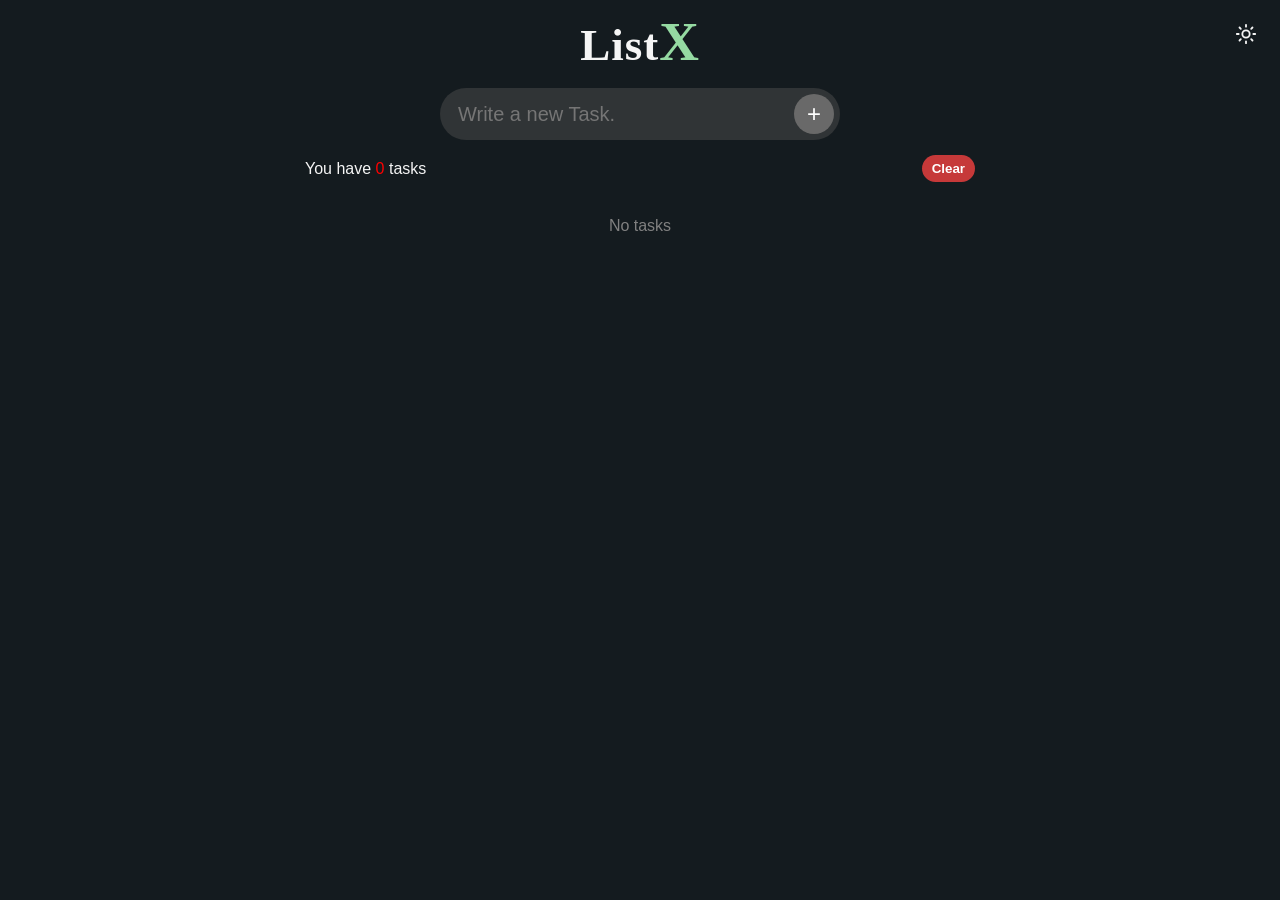
==== index.html @ 87fec73b "Split into css/style.css, js/app.js and imgs/ (manifest + service worker updated, cache v20)" ====
﻿<!DOCTYPE html>
<html lang="en">
	<head>
	  <meta charset="UTF-8">
	  <meta name="viewport" content="width=device-width, initial-scale=1.0">
	  <!-- <link rel="shortcut icon" href="imgs/icon-192.png" type="image/x-icon"> -->
	  <link rel="stylesheet" href="css/style.css" type="text/css">
	  <link rel="manifest" href="manifest.json">
	  <meta name="theme-color" content="#141B1F">
	  <title>ListX</title>
	  <script>/* Apply the saved theme before first paint (no flash) */
	    document.documentElement.setAttribute('data-theme', localStorage.getItem('theme') || 'dark');
	  </script>
	</head>
	
	<body>
	  <!-- Header section with title and form for adding tasks -->
	  <header class="box">
	    <button type="button" class="theme-toggle" title="Toggle theme">
	      <svg class="icon-sun" viewBox="0 0 24 24" fill="none" stroke="currentColor" stroke-width="2" stroke-linecap="round"><circle cx="12" cy="12" r="4"/><path d="M12 2v2M12 20v2M4.93 4.93l1.41 1.41M17.66 17.66l1.41 1.41M2 12h2M20 12h2M6.34 17.66l-1.41 1.41M19.07 4.93l-1.41 1.41"/></svg>
	      <svg class="icon-moon" viewBox="0 0 24 24" fill="none" stroke="currentColor" stroke-width="2" stroke-linecap="round" stroke-linejoin="round"><path d="M21 12.79A9 9 0 1 1 11.21 3 7 7 0 0 0 21 12.79z"/></svg>
	    </button>
	    <h1>List<span>X</span>
	    </h1>
	    <form>
	      <input type="text" class="task-input" placeholder="Write a new Task.">
	      <button type="button" title="Add" class="add">+</button>
	    </form>
	  </header>
	
	  <!-- Main section with task counter and task list -->
	  <main class="box">
	    <header>
	      <p class="task-counter">You have <span class="count">0</span> tasks</p>
	      <button class="clear">Clear</button>
	    </header>
	    <ul class="task-list">
	      <!-- Placeholder text when no tasks are present -->
	      <div class="empty">
	        No tasks
	      </div>
	    </ul>
	  </main>

	  <!-- Clear-all confirmation popup -->
	  <div class="modal-overlay">
	    <div class="modal">
	      <p>Clear all tasks ?</p>
	      <div class="modal-buttons">
	        <button class="modal-yes">Yes</button>
	        <button class="modal-no">No</button>
	      </div>
	    </div>
	  </div>
	  <script src="js/app.js"></script>
	</body>
</html>
---- css/style.css ----
/* Global styles for all  elements */
* {
  list-style-type: none;
  padding: 0;
  margin: 0;
  box-sizing: border-box;
  -webkit-tap-highlight-color: transparent;
}

/* Body styling */
body {
  min-height: 100vh;
  background-color: var(--bg);
  color: var(--text);
  overflow-x: hidden;
  overflow-y: scroll;
  user-select: none;
  -webkit-user-select: none;
  transition: background-color 250ms ease, color 250ms ease;
}

::-webkit-scrollbar {
  appearance: none;
  background-color: transparent;
  width: 8px;
}

::-webkit-scrollbar-thumb {
  background-color: var(--border);
  border-radius: 4px;
}

/* Flexbox container class */
.box {
  display: flex;
  flex-direction: column;
  align-items: center;
  font-family: sans-serif;
}

/* CSS Variables for reusable colors */
:root {
  --darky: hsl(200, 5%, 20%);
  --soft-green: rgb(149, 218, 162);
  --bg: hsl(200 20% 10%);
  --text: hsl(0, 0%, 96%);
  --border: #555;
  --danger: hsl(0, 55%, 50%);
  --shadow: none;
  color-scheme: dark;
}

/* Light theme */
[data-theme="light"] {
  --darky: hsl(0, 0%, 100%);
  --bg: hsl(210, 25%, 92%);
  --text: hsl(210, 20%, 15%);
  --border: hsl(210, 12%, 82%);
  --danger: hsl(4, 74%, 50%);
  --shadow: 0 2px 6px hsla(210, 40%, 25%, 0.1);
  color-scheme: light;
}

/* Header styling */
header {
  padding-block: 10px;
  gap: 15px;
}

header h1 {
  letter-spacing: 1px;
  font-weight: 900;
  font-family: cursive;
  font-size: 45px;

  >span {
    color: var(--soft-green);
    font-size: 55px;

    
  }
}

/* Form styling */
form {
  background-color: var(--darky);
  padding: 6px;
  border-radius: 50px;
  transition-duration: 200ms;
  min-width: min(80vw, 400px);
  display: flex;
  justify-content: space-between;
}

form input {
  border: none;
  padding: 6px 12px;
  outline: 0;
  font-size: 20px;
  flex: 1;
}

form .task-input {
  background-color: transparent;
  flex-shrink: 0;
  user-select: text;
  -webkit-user-select: text;
}

form:has(.task-input:focus-visible) {
  box-shadow: 0 0 0 4px #555;
}

form .add {
  background-color: dimgray;
  color: white;
  cursor: pointer;
  width: 40px;
  height: 40px;
  border: none;
  border-radius: 50%;
  font-size: 24px;
  transition-duration: 200ms;
  -webkit-tap-highlight-color: transparent;
}


/* Main section styling */
main header {
  padding: 5px;
  display: flex;
  justify-content: space-between;
  align-items: center;
  width: min(680px, 90vw);
}


main header .clear {
  border: none;
  background-color: var(--danger);
  font-weight: bold;
  border-radius: 20px;
  padding: 6px 10px;
  cursor: pointer;
  -webkit-tap-highlight-color: transparent;
  transition: filter 150ms;
}

main header .clear:hover {
  filter: brightness(1.15);
}


main .task-list {
  padding: 10px;
  width: min(700px, 90vw);
  will-change: contents;
}

.task-list div.empty {
  color: gray;
  text-align: center;
  margin-block: 20px;
}

/* Task object styling */
.task {
  background-color: var(--darky);
  box-shadow: var(--shadow);
  display: flex;
  align-items: start;
  padding: 12px;
  gap: 10px;
  border-radius: 10px;
  margin-block-end: 10px;
  transition-duration: 300ms;
  transition-timing-function: cubic-bezier(0.175, 0.885, 0.32, 1.2);
  border: 1px solid var(--border);
  -webkit-tap-highlight-color: transparent;
}

.task.done {
  opacity: 0;
  transform: translateY(-40px) scale(.5);
}

/* Custom checkbox - matches the app colors */
.task .state {
  appearance: none;
  -webkit-appearance: none;
  width: 20px;
  height: 20px;
  margin-top: 1px;
  flex-shrink: 0;
  cursor: pointer;
  border: 2px solid var(--border);
  border-radius: 6px;
  background-color: transparent;
  background-position: center;
  background-repeat: no-repeat;
  transition: background-color 150ms, border-color 150ms, transform 150ms;
}

.task .state:hover {
  border-color: #888;
}

.task .state:checked {
  background-color: var(--soft-green);
  border-color: var(--soft-green);
  background-image: url("data:image/svg+xml,%3Csvg xmlns='http://www.w3.org/2000/svg' viewBox='0 0 24 24' fill='none' stroke='%231d2021' stroke-width='3.5' stroke-linecap='round' stroke-linejoin='round'%3E%3Cpath d='M20 6 9 17l-5-5'/%3E%3C/svg%3E");
  background-size: 12px 12px;
}

.task .state:active {
  transform: scale(0.85);
}

/* Trash delete button */
.task .delete {
  margin-left: auto;
  display: flex;
  align-items: center;
  justify-content: center;
  width: 24px;
  height: 24px;
  padding: 0;
  border: none;
  background: none;
  cursor: pointer;
  color: var(--danger);
  transition: transform 150ms, color 150ms, filter 150ms;
}

.task .delete svg {
  width: 20px;
  height: 20px;
  pointer-events: none;
}

.task .delete:hover {
  color: hsl(0, 70%, 60%);
  transform: scale(1.15);
}

.task-content {
  line-height: 1.5;
  word-break: break-all;
  touch-action: manipulation;
  /* Native strikethrough, hidden until the task is struck (.line) */
  text-decoration: line-through;
  text-decoration-color: transparent;
  text-decoration-thickness: 1.5px;
  transition: text-decoration-color 0.2s ease;
}

/* Fake highlight shown by our own long-press copy */
.copying {
  background-color: var(--soft-green);
  color: var(--darky);
  border-radius: 4px;
  box-shadow: 0 0 0 4px var(--soft-green);
}

/* Toast notification (like native Android) */
.toast {
  position: fixed;
  bottom: 30px;
  left: 50%;
  transform: translateX(-50%) translateY(20px);
  white-space: nowrap;
  background-color: var(--soft-green);
  color: hsl(200 20% 10%);
  padding: 10px 22px;
  border-radius: 30px;
  font-family: sans-serif;
  font-weight: bold;
  font-size: 14px;
  opacity: 0;
  pointer-events: none;
  transition: opacity 200ms, transform 200ms;
  z-index: 10;
}

.toast.show {
  opacity: 1;
  transform: translateX(-50%) translateY(0);
}

/* Undo variant: dark snackbar with a green action (Android style).
   The whole snackbar is tappable to undo. */
.toast.undo {
  pointer-events: auto;
  cursor: pointer;
  background-color: var(--darky);
  color: var(--text);
  box-shadow: 0 2px 12px rgba(0, 0, 0, 0.5);
}

.toast-action {
  pointer-events: none; /* the toast itself handles the tap */
  margin-left: 16px;
  border: none;
  background: none;
  padding: 0;
  color: var(--soft-green);
  font-family: sans-serif;
  font-weight: bold;
  letter-spacing: 1px;
  font-size: 14px;
  cursor: pointer;
}

/* Clear-all confirmation popup */
.modal-overlay {
  position: fixed;
  inset: 0;
  background-color: rgba(0, 0, 0, 0.6);
  display: none;
  align-items: center;
  justify-content: center;
  z-index: 20;
}

.modal-overlay.show {
  display: flex;
}

.modal {
  background-color: var(--darky);
  border: 1px solid var(--border);
  border-radius: 16px;
  padding: 24px 30px;
  text-align: center;
  color: var(--text);
  font-family: sans-serif;
  min-width: 240px;
}

.modal p {
  font-size: 17px;
  margin-block-end: 18px;
}

.modal-buttons {
  display: flex;
  gap: 12px;
  justify-content: center;
}

.modal button {
  border: none;
  border-radius: 20px;
  padding: 8px 26px;
  font-weight: bold;
  font-size: 15px;
  cursor: pointer;
}

.modal .modal-yes {
  background-color: var(--danger);
  color: white;
}

.modal .modal-no {
  background-color: var(--border);
  color: white;
}

/* Theme toggle (fixed top-right) */
.theme-toggle {
  position: fixed;
  top: 14px;
  right: 14px;
  z-index: 15;
  width: 40px;
  height: 40px;
  display: flex;
  align-items: center;
  justify-content: center;
  border: none;
  border-radius: 50%;
  background: transparent;
  color: var(--text);
  cursor: pointer;
  transition: transform 200ms, background-color 200ms, color 250ms;
}

.theme-toggle:hover {
  background-color: hsla(0, 0%, 50%, 0.15);
  transform: rotate(15deg) scale(1.08);
}

.theme-toggle svg {
  width: 22px;
  height: 22px;
}

/* Dark theme shows the sun (tap = go light), light theme shows the moon */
.theme-toggle .icon-moon { display: none; }

[data-theme="light"] .theme-toggle .icon-sun { display: none; }
[data-theme="light"] .theme-toggle .icon-moon { display: block; }

.count{
  color: red;
}

/* Strike: native line-through fades in red — always centered on the
   glyphs and only as wide as the text itself, on every line. */
.line {
  text-decoration-color: rgba(255, 0, 0, 0.8);
}
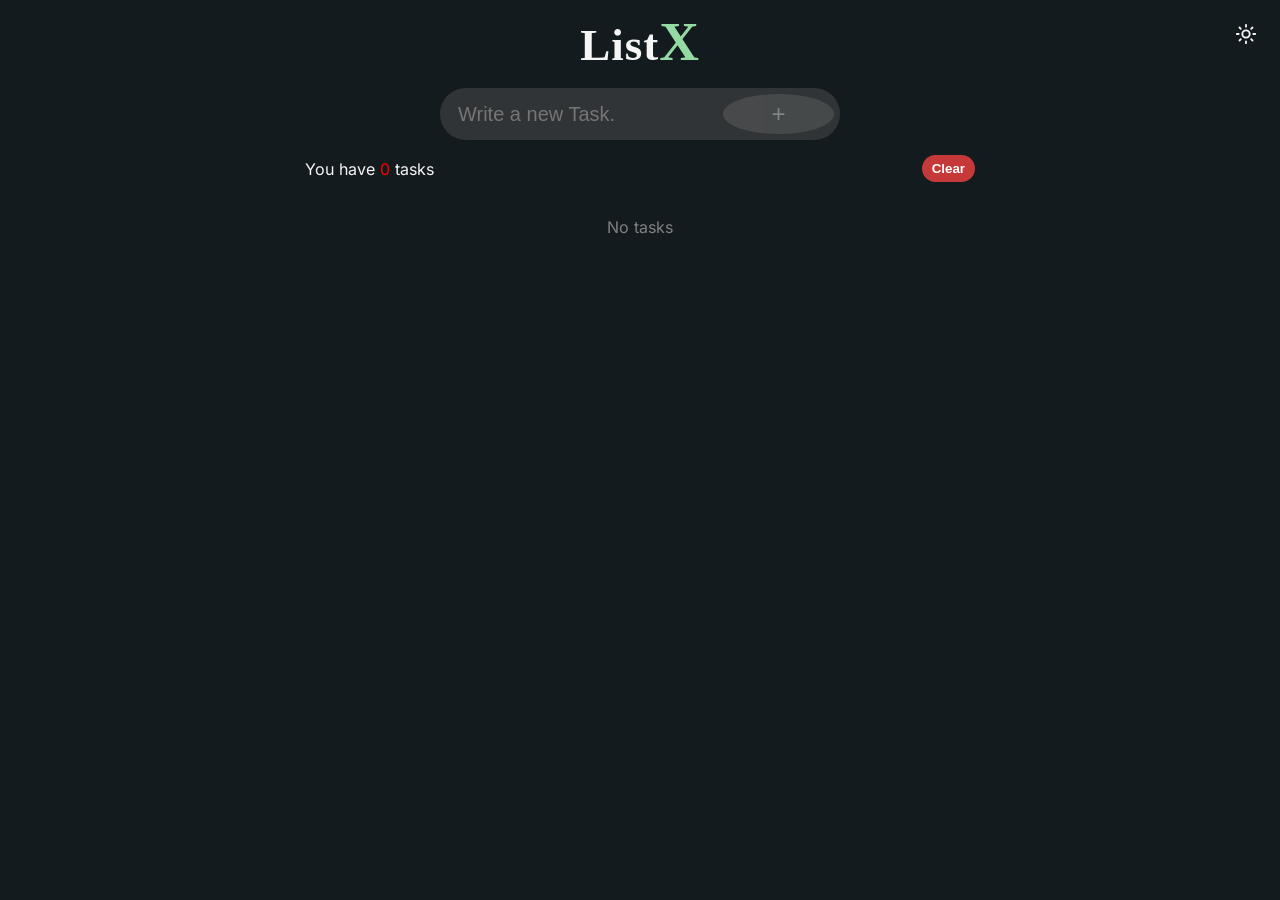
==== commit ebcab00b: "Change button to input type submit for task addition" ====
--- a/index.html
+++ b/index.html
@@ -24,7 +24,7 @@
 	    </h1>
 	    <form>
 	      <input type="text" class="task-input" placeholder="Write a new Task.">
-	      <button type="button" title="Add" class="add">+</button>
+	      <input type="submit" title="Add" class="add" value="+">
 	    </form>
 	  </header>
 	
--- a/css/style.css
+++ b/css/style.css
@@ -1,4 +1,41 @@
-		/* Global styles for all  elements */
+﻿		/* Self-hosted fonts: Tajawal (Arabic) + Inter (Latin) - English in Inter, Arabic in Tajawal */
+
+@font-face {
+  font-family: 'Inter';
+  font-style: normal;
+  font-weight: 100 900;
+  font-display: swap;
+  src: url('../fonts/inter-var-latin.woff2') format('woff2');
+  unicode-range: U+0000-00FF, U+0131, U+0152-0153, U+02BB-02BC, U+02C6, U+02DA, U+02DC, U+0304, U+0308, U+0329, U+2000-206F, U+20AC, U+2122, U+2191, U+2193, U+2212, U+2215, U+FEFF, U+FFFD;
+}
+@font-face {
+  font-family: 'Tajawal';
+  font-style: normal;
+  font-weight: 400;
+  font-display: swap;
+  src: url('../fonts/tajawal-400-arabic.woff2') format('woff2');
+  unicode-range: U+0600-06FF, U+0750-077F, U+0870-0891, U+0897-08E1, U+08E3-08FF, U+200C-200E, U+2010-2011, U+204F, U+2E41, U+FB50-FDFF, U+FE70-FE74, U+FE76-FEFC, U+102E0-102FB, U+10E60-10E7E, U+10EC2-10EC7, U+10EC9-10EEE, U+10EF0-10EFF, U+1EE00-1EE03, U+1EE05-1EE1F, U+1EE21-1EE22, U+1EE24, U+1EE27, U+1EE29-1EE32, U+1EE34-1EE37, U+1EE39, U+1EE3B, U+1EE42, U+1EE47, U+1EE49, U+1EE4B, U+1EE4D-1EE4F, U+1EE51-1EE52, U+1EE54, U+1EE57, U+1EE59, U+1EE5B, U+1EE5D, U+1EE5F, U+1EE61-1EE62, U+1EE64, U+1EE67-1EE6A, U+1EE6C-1EE72, U+1EE74-1EE77, U+1EE79-1EE7C, U+1EE7E, U+1EE80-1EE89, U+1EE8B-1EE9B, U+1EEA1-1EEA3, U+1EEA5-1EEA9, U+1EEAB-1EEBB, U+1EEF0-1EEF1;
+}
+
+@font-face {
+  font-family: 'Tajawal';
+  font-style: normal;
+  font-weight: 500;
+  font-display: swap;
+  src: url('../fonts/tajawal-500-arabic.woff2') format('woff2');
+  unicode-range: U+0600-06FF, U+0750-077F, U+0870-0891, U+0897-08E1, U+08E3-08FF, U+200C-200E, U+2010-2011, U+204F, U+2E41, U+FB50-FDFF, U+FE70-FE74, U+FE76-FEFC, U+102E0-102FB, U+10E60-10E7E, U+10EC2-10EC7, U+10EC9-10EEE, U+10EF0-10EFF, U+1EE00-1EE03, U+1EE05-1EE1F, U+1EE21-1EE22, U+1EE24, U+1EE27, U+1EE29-1EE32, U+1EE34-1EE37, U+1EE39, U+1EE3B, U+1EE42, U+1EE47, U+1EE49, U+1EE4B, U+1EE4D-1EE4F, U+1EE51-1EE52, U+1EE54, U+1EE57, U+1EE59, U+1EE5B, U+1EE5D, U+1EE5F, U+1EE61-1EE62, U+1EE64, U+1EE67-1EE6A, U+1EE6C-1EE72, U+1EE74-1EE77, U+1EE79-1EE7C, U+1EE7E, U+1EE80-1EE89, U+1EE8B-1EE9B, U+1EEA1-1EEA3, U+1EEA5-1EEA9, U+1EEAB-1EEBB, U+1EEF0-1EEF1;
+}
+
+@font-face {
+  font-family: 'Tajawal';
+  font-style: normal;
+  font-weight: 700;
+  font-display: swap;
+  src: url('../fonts/tajawal-700-arabic.woff2') format('woff2');
+  unicode-range: U+0600-06FF, U+0750-077F, U+0870-0891, U+0897-08E1, U+08E3-08FF, U+200C-200E, U+2010-2011, U+204F, U+2E41, U+FB50-FDFF, U+FE70-FE74, U+FE76-FEFC, U+102E0-102FB, U+10E60-10E7E, U+10EC2-10EC7, U+10EC9-10EEE, U+10EF0-10EFF, U+1EE00-1EE03, U+1EE05-1EE1F, U+1EE21-1EE22, U+1EE24, U+1EE27, U+1EE29-1EE32, U+1EE34-1EE37, U+1EE39, U+1EE3B, U+1EE42, U+1EE47, U+1EE49, U+1EE4B, U+1EE4D-1EE4F, U+1EE51-1EE52, U+1EE54, U+1EE57, U+1EE59, U+1EE5B, U+1EE5D, U+1EE5F, U+1EE61-1EE62, U+1EE64, U+1EE67-1EE6A, U+1EE6C-1EE72, U+1EE74-1EE77, U+1EE79-1EE7C, U+1EE7E, U+1EE80-1EE89, U+1EE8B-1EE9B, U+1EEA1-1EEA3, U+1EEA5-1EEA9, U+1EEAB-1EEBB, U+1EEF0-1EEF1;
+}
+
+/* Global styles for all  elements */
 * {
   list-style-type: none;
   padding: 0;
@@ -35,7 +72,19 @@
   display: flex;
   flex-direction: column;
   align-items: center;
-  font-family: sans-serif;
+  font-family: var(--font);
+}
+
+/* Base (English) text: Inter 400 - lighter */
+.task-content,
+form .task-input {
+  font-weight: 400;
+}
+
+/* Arabic text: Tajawal 500 - slightly heavier (class set per element by script detection) */
+.task-content.ar,
+form .task-input.ar {
+  font-weight: 500;
 }
 
 /* CSS Variables for reusable colors */
@@ -47,6 +96,7 @@
   --border: #555;
   --danger: hsl(0, 55%, 50%);
   --shadow: none;
+  --font: 'Tajawal', 'Inter', system-ui, sans-serif;
   color-scheme: dark;
 }
 
@@ -65,6 +115,8 @@
 header {
   padding-block: 10px;
   gap: 15px;
+  /* anchor point for the absolutely positioned theme toggle */
+  position: relative;
 }
 
 header h1 {
@@ -122,6 +174,12 @@
   font-size: 24px;
   transition-duration: 200ms;
   -webkit-tap-highlight-color: transparent;
+}
+
+/* Add button stays muted until there is real text in the input */
+form .add:disabled {
+  opacity: 0.4;
+  cursor: default;
 }
 
 
@@ -245,7 +303,8 @@
 
 .task-content {
   line-height: 1.5;
-  word-break: break-all;
+  overflow-wrap: break-word;
+  word-break: normal;
   touch-action: manipulation;
   /* Native strikethrough, hidden until the task is struck (.line) */
   text-decoration: line-through;
@@ -273,7 +332,7 @@
   color: hsl(200 20% 10%);
   padding: 10px 22px;
   border-radius: 30px;
-  font-family: sans-serif;
+  font-family: var(--font);
   font-weight: bold;
   font-size: 14px;
   opacity: 0;
@@ -304,7 +363,7 @@
   background: none;
   padding: 0;
   color: var(--soft-green);
-  font-family: sans-serif;
+  font-family: var(--font);
   font-weight: bold;
   letter-spacing: 1px;
   font-size: 14px;
@@ -333,7 +392,7 @@
   padding: 24px 30px;
   text-align: center;
   color: var(--text);
-  font-family: sans-serif;
+  font-family: var(--font);
   min-width: 240px;
 }
 
@@ -367,9 +426,9 @@
   color: white;
 }
 
-/* Theme toggle (fixed top-right) */
+/* Theme toggle (anchored to the header, top-right - scrolls with the page) */
 .theme-toggle {
-  position: fixed;
+  position: absolute;
   top: 14px;
   right: 14px;
   z-index: 15;
@@ -406,10 +465,11 @@
   color: red;
 }
 
-/* Strike: native line-through fades in red — always centered on the
-   glyphs and only as wide as the text itself, on every line. */
+/* Strike: native line-through fades in red */
 .line {
   text-decoration-color: rgba(255, 0, 0, 0.8);
 }
 
 
+
+
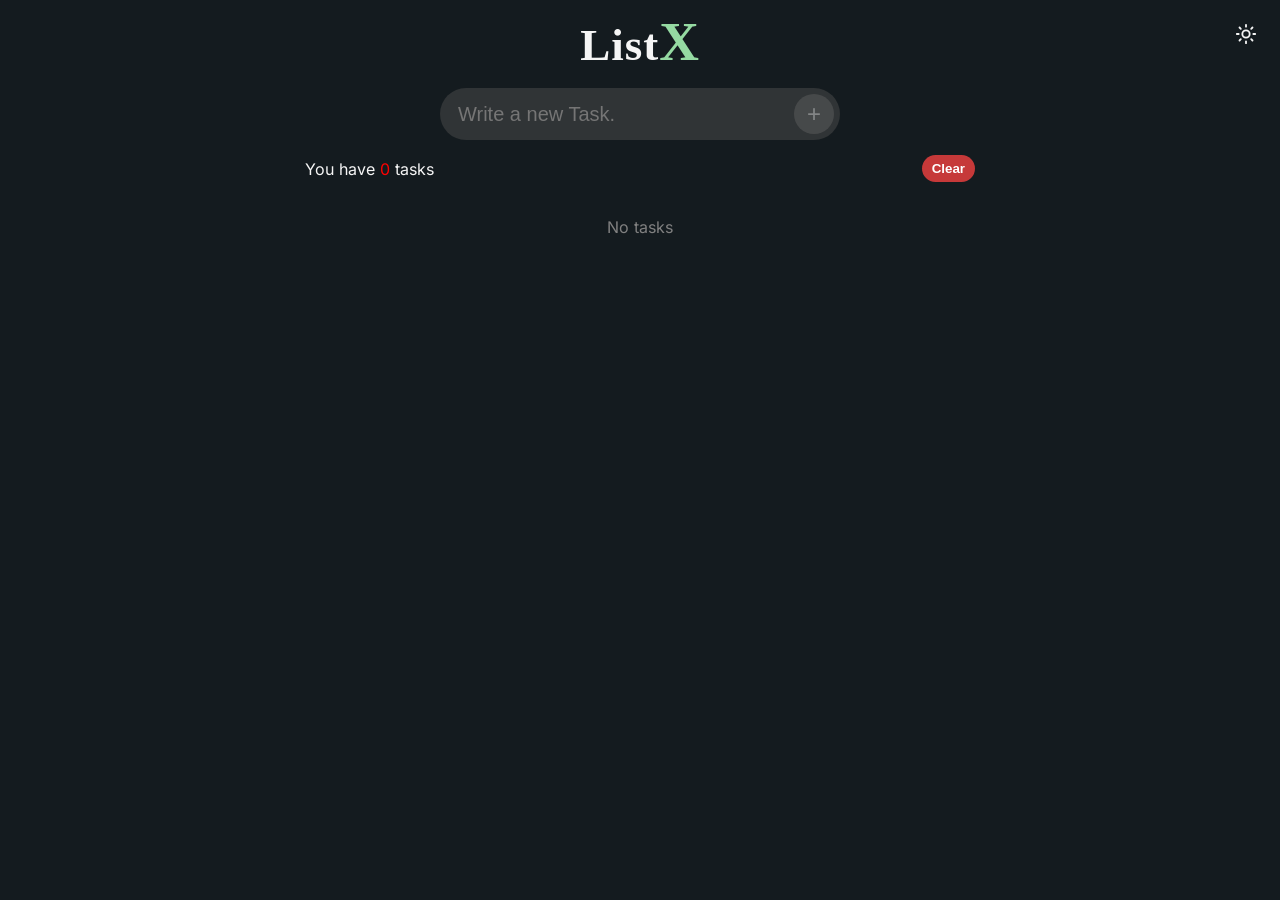
==== commit 2addc22b: "Revert "Change button to input type submit for task addition" This reverts commit ebcab00b4c686dabdb" ====
--- a/index.html
+++ b/index.html
@@ -24,7 +24,7 @@
 	    </h1>
 	    <form>
 	      <input type="text" class="task-input" placeholder="Write a new Task.">
-	      <input type="submit" title="Add" class="add" value="+">
+	      <button type="button" title="Add" class="add">+</button>
 	    </form>
 	  </header>
 	
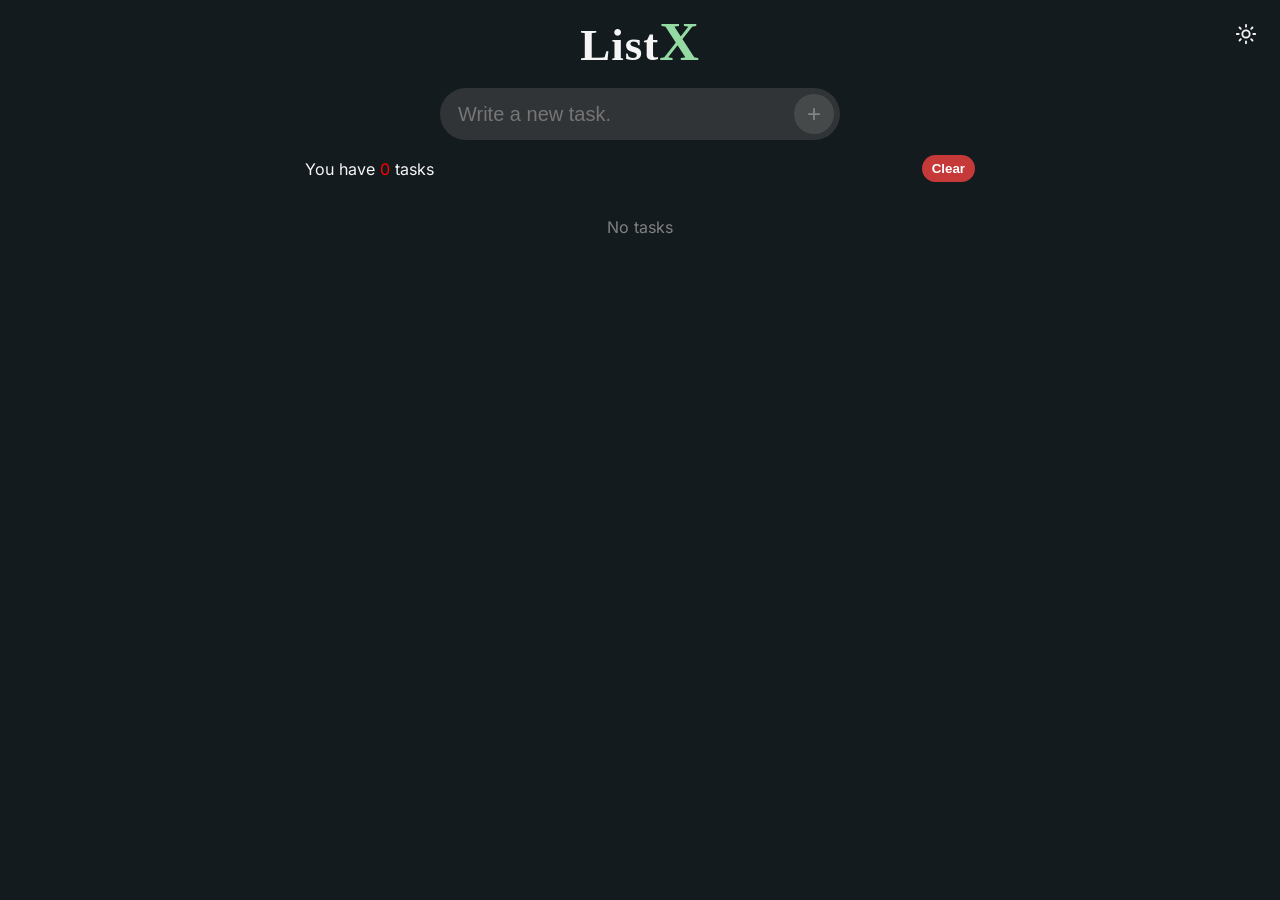
==== commit 1b467d29: "Redesign edit modal: spring animation, icon heading, glow focus, gradient save button, live hover/pr" ====
--- a/index.html
+++ b/index.html
@@ -1,4 +1,4 @@
-﻿<!DOCTYPE html>
+<!DOCTYPE html>
 <html lang="en">
 	<head>
 	  <meta charset="UTF-8">
@@ -23,7 +23,7 @@
 	    <h1>List<span>X</span>
 	    </h1>
 	    <form>
-	      <input type="text" class="task-input" placeholder="Write a new Task.">
+	      <input type="text" class="task-input" placeholder="Write a new task.">
 	      <button type="button" title="Add" class="add">+</button>
 	    </form>
 	  </header>
@@ -52,6 +52,25 @@
 	      </div>
 	    </div>
 	  </div>
+	  <!-- Edit task modal -->
+	  <div class="modal-overlay edit-modal-overlay">
+	    <div class="modal edit-modal">
+	      <div class="edit-heading">
+	        <span class="edit-icon" aria-hidden="true">
+	          <svg viewBox="0 0 24 24" width="17" height="17" fill="none" stroke="currentColor" stroke-width="2.1" stroke-linecap="round" stroke-linejoin="round"><path d="M12 20h9"/><path d="M16.4 3.6a2.1 2.1 0 0 1 3 3L7.4 18.6 3.4 19.6l1-4L16.4 3.6z"/></svg>
+	        </span>
+	        <div class="edit-heading-text">
+	          <h2>Edit Task</h2>
+	          <p>Change the task text</p>
+	        </div>
+	      </div>
+	      <input type="text" class="edit-input" autocomplete="off" spellcheck="false" placeholder="Task text...">
+	      <div class="modal-buttons">
+	        <button class="modal-cancel">Cancel</button>
+	        <button class="modal-save">Save</button>
+	      </div>
+	    </div>
+	  </div>
 	  <script src="js/app.js"></script>
 	</body>
 </html>
--- a/css/style.css
+++ b/css/style.css
@@ -426,6 +426,154 @@
   color: white;
 }
 
+/* Edit task modal: professional, alive - springs in, themed, tactile */
+.edit-modal-overlay {
+  backdrop-filter: blur(3px);
+  -webkit-backdrop-filter: blur(3px);
+  background-color: rgba(0, 0, 0, 0.55);
+}
+
+.edit-modal {
+  padding: 18px 20px 16px;
+  min-width: 288px;
+  max-width: min(360px, 92vw);
+  text-align: left;
+  box-shadow: 0 18px 44px rgba(0, 0, 0, 0.45), 0 2px 10px rgba(0, 0, 0, 0.3);
+  border-radius: 18px;
+  animation: edit-modal-pop 240ms cubic-bezier(0.2, 0.9, 0.28, 1.22);
+}
+
+.edit-modal .modal-buttons {
+  justify-content: flex-end;
+  gap: 10px;
+}
+
+.edit-heading {
+  display: flex;
+  align-items: center;
+  gap: 11px;
+  margin-bottom: 14px;
+  -webkit-user-select: none;
+  user-select: none;
+}
+
+.edit-icon {
+  flex: 0 0 auto;
+  width: 36px;
+  height: 36px;
+  display: flex;
+  align-items: center;
+  justify-content: center;
+  border-radius: 11px;
+  background: rgba(149, 218, 162, 0.14);
+  color: var(--soft-green);
+  box-shadow: inset 0 0 0 1px rgba(149, 218, 162, 0.3);
+}
+
+.edit-heading-text {
+  min-width: 0;
+  display: flex;
+  flex-direction: column;
+  gap: 1px;
+}
+
+.edit-heading-text h2 {
+  font-size: 15px;
+  font-weight: 700;
+  letter-spacing: 0.4px;
+  color: var(--text);
+  line-height: 1.3;
+}
+
+.edit-heading-text p {
+  font-size: 11px;
+  letter-spacing: 0.2px;
+  color: hsla(0, 0%, 55%, 0.9);
+}
+
+.edit-input {
+  width: 100%;
+  min-width: 0;
+  box-sizing: border-box;
+  border: 1px solid var(--border);
+  background-color: var(--bg);
+  color: var(--text);
+  border-radius: 12px;
+  padding: 11px 13px;
+  font-size: 16px;
+  font-weight: 500;
+  font-family: var(--font);
+  outline: none;
+  margin-bottom: 14px;
+  transition: border-color 180ms, box-shadow 180ms, background-color 180ms;
+}
+
+.edit-input::placeholder {
+  color: hsla(0, 0%, 55%, 0.65);
+  font-weight: 400;
+}
+
+.edit-input:focus {
+  border-color: var(--soft-green);
+  background-color: var(--darky);
+  box-shadow: 0 0 0 3px rgba(149, 218, 162, 0.22), inset 0 1px 2px rgba(0, 0, 0, 0.15);
+}
+
+.modal .modal-save {
+  background: linear-gradient(180deg, rgb(163, 229, 175) 0%, rgb(139, 209, 152) 100%);
+  color: hsl(200, 15%, 13%);
+  box-shadow: 0 2px 10px rgba(149, 218, 162, 0.35), inset 0 1px 0 rgba(255, 255, 255, 0.65);
+}
+
+.modal .modal-save:hover {
+  filter: brightness(1.05);
+  box-shadow: 0 5px 16px rgba(149, 218, 162, 0.4), inset 0 1px 0 rgba(255, 255, 255, 0.65);
+}
+
+.modal .modal-save:active {
+  transform: scale(0.96);
+  box-shadow: 0 1px 4px rgba(149, 218, 162, 0.3), inset 0 1px 0 rgba(255, 255, 255, 0.65);
+}
+
+.modal .modal-cancel {
+  background-color: hsla(0, 0%, 50%, 0.13);
+  color: var(--text);
+}
+
+.modal .modal-cancel:hover {
+  background-color: hsla(0, 0%, 50%, 0.22);
+}
+
+.modal .modal-cancel:active {
+  transform: scale(0.96);
+}
+
+.modal .modal-save,
+.modal .modal-cancel {
+  font-family: var(--font);
+  font-weight: 600;
+  font-size: 14px;
+  letter-spacing: 0.3px;
+  padding: 10px 18px;
+  border: none;
+  border-radius: 10px;
+  cursor: pointer;
+  transition: transform 150ms, filter 150ms, box-shadow 150ms, background-color 150ms, color 150ms;
+  -webkit-tap-highlight-color: transparent;
+}
+
+.modal .modal-save:focus-visible,
+.modal .modal-cancel:focus-visible {
+  outline: 2px solid var(--soft-green);
+  outline-offset: 2px;
+}
+
+@keyframes edit-modal-pop {
+  0% { transform: translateY(16px) scale(0.94); opacity: 0; }
+  60% { transform: translateY(-2px) scale(1.015); opacity: 1; }
+  100% { transform: none; opacity: 1; }
+}
+
 /* Theme toggle (anchored to the header, top-right - scrolls with the page) */
 .theme-toggle {
   position: absolute;
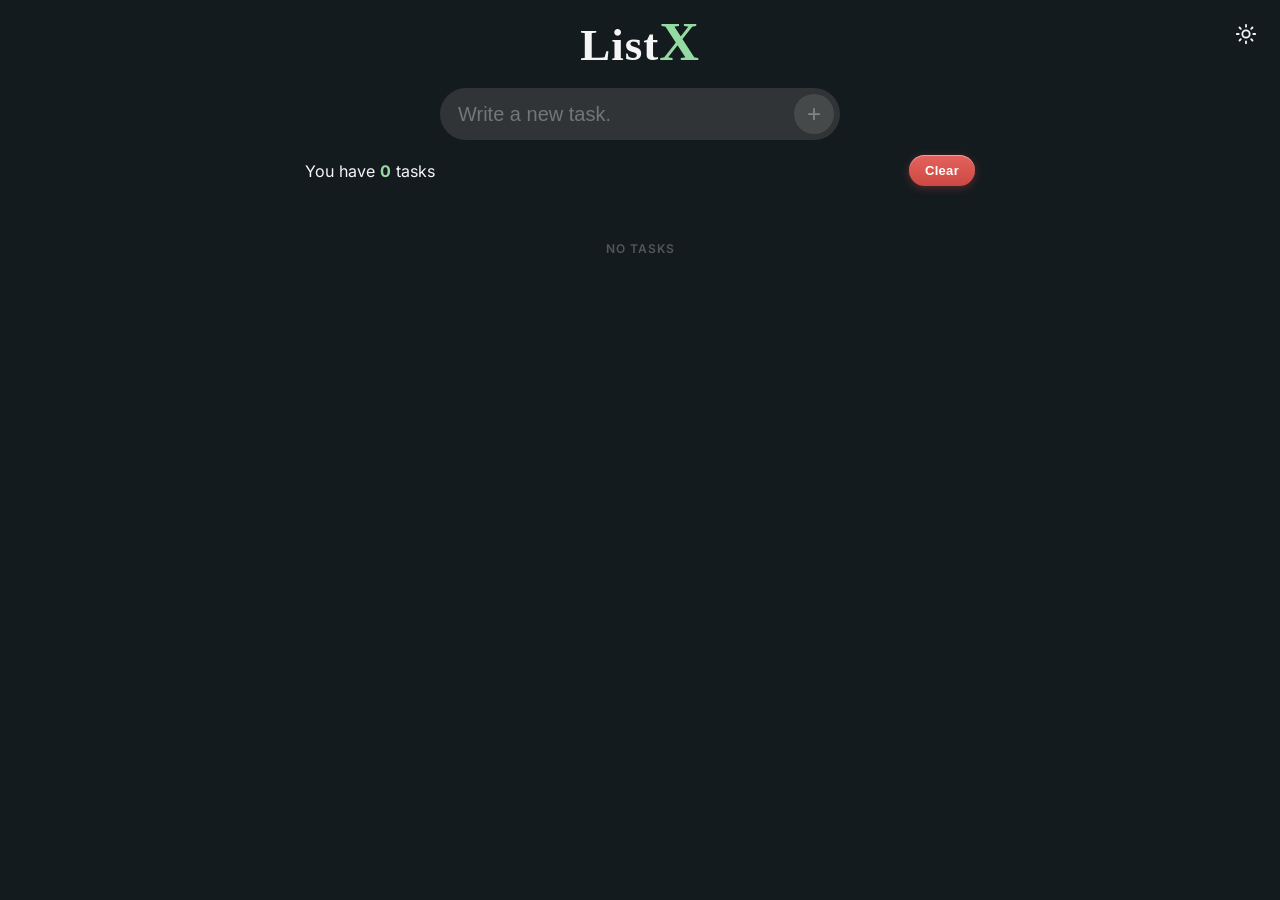
==== commit 11d47533: "Design system v1: tactile buttons everywhere, danger/affirmative hierarchy consistent, toasts with i" ====
--- a/index.html
+++ b/index.html
@@ -42,16 +42,24 @@
 	    </ul>
 	  </main>
 
-	  <!-- Clear-all confirmation popup -->
-	  <div class="modal-overlay">
-	    <div class="modal">
-	      <p>Clear all tasks ?</p>
-	      <div class="modal-buttons">
-	        <button class="modal-yes">Yes</button>
-	        <button class="modal-no">No</button>
-	      </div>
-	    </div>
-	  </div>
+  <!-- Clear-all confirmation popup -->
+  <div class="modal-overlay clear-modal-overlay">
+    <div class="modal clear-modal">
+      <div class="edit-heading">
+        <span class="clear-icon" aria-hidden="true">
+          <svg viewBox="0 0 24 24" width="17" height="17" fill="none" stroke="currentColor" stroke-width="2" stroke-linecap="round" stroke-linejoin="round"><path d="M3 6h18"/><path d="M19 6v14a2 2 0 0 1-2 2H7a2 2 0 0 1-2-2V6m3 0V4a2 2 0 0 1 2-2h4a2 2 0 0 1 2 2v2"/></svg>
+        </span>
+        <div class="edit-heading-text">
+          <h2>Clear all tasks?</h2>
+          <p>Every task in the list will be removed</p>
+        </div>
+      </div>
+      <div class="modal-buttons">
+        <button class="modal-no">Keep tasks</button>
+        <button class="modal-yes">Clear all</button>
+      </div>
+    </div>
+  </div>
 	  <!-- Edit task modal -->
 	  <div class="modal-overlay edit-modal-overlay">
 	    <div class="modal edit-modal">
--- a/css/style.css
+++ b/css/style.css
@@ -618,6 +618,282 @@
   text-decoration-color: rgba(255, 0, 0, 0.8);
 }
 
-
-
-
+/* ================================================================
+   LISTX DESIGN SYSTEM v1
+   Shared language: every control gets the same
+   - press     (:active -> scale down)
+   - focus     (:focus-visible -> soft green ring)
+   - hierarchy (destructive = red, affirmative = green, safe = neutral)
+   ================================================================ */
+
+/* ---------- Focus rings ---------- */
+.add:focus-visible,
+main header .clear:focus-visible,
+.task .state:focus-visible,
+.task .delete:focus-visible,
+.theme-toggle:focus-visible,
+.modal .modal-save:focus-visible,
+.modal .modal-yes:focus-visible,
+.modal .modal-cancel:focus-visible,
+.modal .modal-no:focus-visible {
+  outline: 2px solid var(--soft-green);
+  outline-offset: 2px;
+}
+
+/* ---------- Add button: armed = green, empty = muted ---------- */
+form .add {
+  background: rgb(149, 218, 162);
+  color: hsl(200, 15%, 12%);
+  box-shadow: 0 2px 10px rgba(149, 218, 162, 0.35), inset 0 1px 0 rgba(255, 255, 255, 0.6);
+}
+
+form .add:hover:not(:disabled) {
+  filter: brightness(1.06);
+  box-shadow: 0 4px 16px rgba(149, 218, 162, 0.4), inset 0 1px 0 rgba(255, 255, 255, 0.6);
+}
+
+form .add:active:not(:disabled) {
+  transform: scale(0.92);
+  box-shadow: 0 1px 4px rgba(149, 218, 162, 0.3), inset 0 1px 0 rgba(255, 255, 255, 0.6);
+}
+
+form .add:disabled {
+  background: dimgray;
+  color: white;
+  box-shadow: none;
+}
+
+/* ---------- Clear (danger) button ---------- */
+main header .clear {
+  background: linear-gradient(180deg, rgb(229, 99, 93) 0%, rgb(205, 72, 66) 100%);
+  color: #ffffff;
+  font-weight: 700;
+  letter-spacing: 0.3px;
+  padding: 8px 16px;
+  font-size: 13px;
+  border-radius: 20px;
+  box-shadow: 0 2px 8px rgba(205, 72, 66, 0.35), inset 0 1px 0 rgba(255, 255, 255, 0.4);
+  transition: transform 150ms, filter 150ms, box-shadow 150ms;
+}
+
+main header .clear:hover {
+  filter: brightness(1.07);
+  box-shadow: 0 5px 15px rgba(205, 72, 66, 0.42), inset 0 1px 0 rgba(255, 255, 255, 0.4);
+}
+
+main header .clear:active {
+  transform: scale(0.96);
+  box-shadow: 0 1px 4px rgba(205, 72, 66, 0.3), inset 0 1px 0 rgba(255, 255, 255, 0.4);
+}
+
+/* ---------- Clear-all confirmation modal ---------- */
+.clear-modal-overlay {
+  backdrop-filter: blur(3px);
+  -webkit-backdrop-filter: blur(3px);
+  background-color: rgba(0, 0, 0, 0.55);
+}
+
+.clear-modal {
+  text-align: left;
+  padding: 18px 20px 16px;
+  min-width: 288px;
+  max-width: min(360px, 92vw);
+  box-shadow: 0 18px 44px rgba(0, 0, 0, 0.45), 0 2px 10px rgba(0, 0, 0, 0.3);
+  border-radius: 18px;
+  animation: edit-modal-pop 240ms cubic-bezier(0.2, 0.9, 0.28, 1.22);
+}
+
+.clear-modal .modal-buttons {
+  justify-content: flex-end;
+  gap: 10px;
+}
+
+.clear-icon {
+  flex: 0 0 auto;
+  width: 36px;
+  height: 36px;
+  display: flex;
+  align-items: center;
+  justify-content: center;
+  border-radius: 11px;
+  background: rgba(229, 99, 93, 0.16);
+  color: rgb(229, 99, 93);
+  box-shadow: inset 0 0 0 1px rgba(229, 99, 93, 0.32);
+}
+
+[data-theme="light"] .clear-icon {
+  background: rgba(205, 72, 66, 0.12);
+  color: rgb(205, 72, 66);
+}
+
+/* ---------- Unified modal action buttons ---------- */
+.modal .modal-save,
+.modal .modal-yes,
+.modal .modal-cancel,
+.modal .modal-no {
+  font-family: var(--font);
+  font-weight: 600;
+  font-size: 14px;
+  letter-spacing: 0.3px;
+  padding: 10px 18px;
+  border: none;
+  border-radius: 10px;
+  cursor: pointer;
+  transition: transform 150ms, filter 150ms, box-shadow 150ms, background-color 150ms, color 150ms;
+  -webkit-tap-highlight-color: transparent;
+}
+
+/* Affirmative: green gradient (Save) */
+.modal .modal-save {
+  background: linear-gradient(180deg, rgb(163, 229, 175) 0%, rgb(139, 209, 152) 100%);
+  color: hsl(200, 15%, 13%);
+  box-shadow: 0 2px 10px rgba(149, 218, 162, 0.35), inset 0 1px 0 rgba(255, 255, 255, 0.65);
+}
+
+.modal .modal-save:hover {
+  filter: brightness(1.05);
+  box-shadow: 0 5px 16px rgba(149, 218, 162, 0.4), inset 0 1px 0 rgba(255, 255, 255, 0.65);
+}
+
+.modal .modal-save:active {
+  transform: scale(0.96);
+}
+
+/* Destructive: red gradient (Clear all) */
+.modal .modal-yes {
+  background: linear-gradient(180deg, rgb(229, 99, 93) 0%, rgb(205, 72, 66) 100%);
+  color: #ffffff;
+  box-shadow: 0 2px 10px rgba(205, 72, 66, 0.35), inset 0 1px 0 rgba(255, 255, 255, 0.45);
+}
+
+.modal .modal-yes:hover {
+  filter: brightness(1.06);
+  box-shadow: 0 5px 16px rgba(205, 72, 66, 0.42), inset 0 1px 0 rgba(255, 255, 255, 0.45);
+}
+
+.modal .modal-yes:active {
+  transform: scale(0.96);
+}
+
+/* Safe exit: neutral translucent (Cancel / Keep) */
+.modal .modal-cancel,
+.modal .modal-no {
+  background-color: hsla(0, 0%, 50%, 0.13);
+  color: var(--text);
+  box-shadow: none;
+}
+
+.modal .modal-cancel:hover,
+.modal .modal-no:hover {
+  background-color: hsla(0, 0%, 50%, 0.22);
+}
+
+.modal .modal-cancel:active,
+.modal .modal-no:active {
+  transform: scale(0.96);
+}
+
+/* ---------- Toasts ---------- */
+.toast {
+  position: fixed;
+  bottom: 26px;
+  left: 50%;
+  transform: translateX(-50%) translateY(16px);
+  display: flex;
+  align-items: center;
+  gap: 10px;
+  white-space: nowrap;
+  background: var(--soft-green);
+  background: linear-gradient(180deg, rgb(163, 229, 175) 0%, rgb(139, 209, 152) 100%);
+  color: hsl(200, 15%, 12%);
+  font-family: var(--font);
+  font-weight: 600;
+  font-size: 13.5px;
+  letter-spacing: 0.2px;
+  padding: 11px 16px;
+  border-radius: 14px;
+  box-shadow: 0 10px 28px rgba(0, 0, 0, 0.28), inset 0 1px 0 rgba(255, 255, 255, 0.5);
+  opacity: 0;
+  pointer-events: none;
+  transition: opacity 200ms, transform 200ms;
+  z-index: 12;
+}
+
+.toast .toast-icon {
+  display: flex;
+  align-items: center;
+  justify-content: center;
+}
+
+.toast .toast-icon svg {
+  width: 17px;
+  height: 17px;
+}
+
+.toast.show {
+  opacity: 1;
+  transform: translateX(-50%) translateY(0);
+}
+
+.toast.undo {
+  pointer-events: auto;
+  cursor: pointer;
+  background: var(--darky);
+  color: var(--text);
+  border: 1px solid var(--border);
+  box-shadow: 0 14px 38px rgba(0, 0, 0, 0.4);
+}
+
+.toast.undo .toast-icon {
+  color: var(--soft-green);
+}
+
+.toast .toast-action {
+  pointer-events: none;
+  border: none;
+  background: none;
+  padding: 2px 2px 2px 10px;
+  margin-left: 0;
+  color: var(--soft-green);
+  font-family: var(--font);
+  font-weight: 800;
+  font-size: 13px;
+  letter-spacing: 0.7px;
+  text-transform: uppercase;
+}
+
+/* ---------- Smaller pieces ---------- */
+.task .state:checked {
+  box-shadow: 0 0 0 3px rgba(149, 218, 162, 0.28);
+}
+
+.task .state {
+  transition: background-color 150ms, border-color 150ms, transform 150ms, box-shadow 150ms;
+}
+
+.task .delete {
+  border-radius: 8px;
+}
+
+.task .delete:active {
+  transform: scale(0.92);
+}
+
+.count {
+  color: var(--soft-green);
+  font-weight: 700;
+}
+
+.task-list div.empty {
+  color: var(--border);
+  font-weight: 600;
+  letter-spacing: 1px;
+  font-size: 12px;
+  padding-top: 20px;
+  text-transform: uppercase;
+}
+
+.theme-toggle {
+  border-radius: 50%;
+}
+
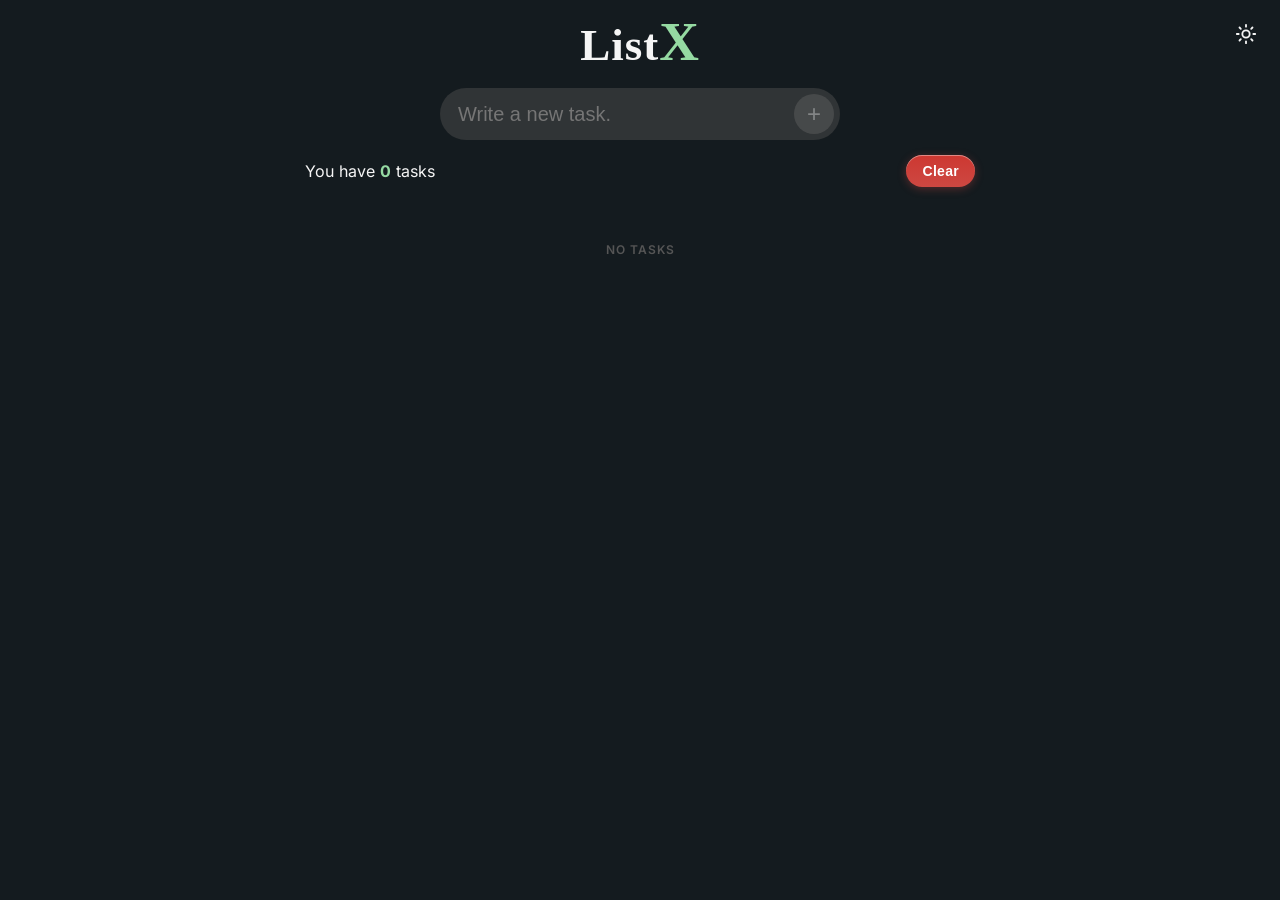
==== commit ab973e22: "Accent switches with task count (green<=2, orange 3-5, red>5) for logo-x + counter; refine glow/shad" ====
--- a/index.html
+++ b/index.html
@@ -20,7 +20,7 @@
 	      <svg class="icon-sun" viewBox="0 0 24 24" fill="none" stroke="currentColor" stroke-width="2" stroke-linecap="round"><circle cx="12" cy="12" r="4"/><path d="M12 2v2M12 20v2M4.93 4.93l1.41 1.41M17.66 17.66l1.41 1.41M2 12h2M20 12h2M6.34 17.66l-1.41 1.41M19.07 4.93l-1.41 1.41"/></svg>
 	      <svg class="icon-moon" viewBox="0 0 24 24" fill="none" stroke="currentColor" stroke-width="2" stroke-linecap="round" stroke-linejoin="round"><path d="M21 12.79A9 9 0 1 1 11.21 3 7 7 0 0 0 21 12.79z"/></svg>
 	    </button>
-	    <h1>List<span>X</span>
+	    <h1>List<span class="logo-x">X</span>
 	    </h1>
 	    <form>
 	      <input type="text" class="task-input" placeholder="Write a new task.">
--- a/css/style.css
+++ b/css/style.css
@@ -1,4 +1,4 @@
-﻿		/* Self-hosted fonts: Tajawal (Arabic) + Inter (Latin) - English in Inter, Arabic in Tajawal */
+		/* Self-hosted fonts: Tajawal (Arabic) + Inter (Latin) - English in Inter, Arabic in Tajawal */
 
 @font-face {
   font-family: 'Inter';
@@ -97,6 +97,7 @@
   --danger: hsl(0, 55%, 50%);
   --shadow: none;
   --font: 'Tajawal', 'Inter', system-ui, sans-serif;
+  --accent: var(--soft-green); /* switches by remaining: green <=2, orange 3-5, red >5 */
   color-scheme: dark;
 }
 
@@ -125,11 +126,10 @@
   font-family: cursive;
   font-size: 45px;
 
-  >span {
-    color: var(--soft-green);
+  >span.logo-x {
+    color: var(--accent);
     font-size: 55px;
-
-    
+    transition: color 350ms;
   }
 }
 
@@ -286,7 +286,8 @@
   border: none;
   background: none;
   cursor: pointer;
-  color: var(--danger);
+  color: #cc4141;
+
   transition: transform 150ms, color 150ms, filter 150ms;
 }
 
@@ -522,12 +523,12 @@
 .modal .modal-save {
   background: linear-gradient(180deg, rgb(163, 229, 175) 0%, rgb(139, 209, 152) 100%);
   color: hsl(200, 15%, 13%);
-  box-shadow: 0 2px 10px rgba(149, 218, 162, 0.35), inset 0 1px 0 rgba(255, 255, 255, 0.65);
+  box-shadow: 0 2px 5px rgba(149, 218, 162, 0.35), inset 0 1px 0 rgba(255, 255, 255, 0.65);
 }
 
 .modal .modal-save:hover {
   filter: brightness(1.05);
-  box-shadow: 0 5px 16px rgba(149, 218, 162, 0.4), inset 0 1px 0 rgba(255, 255, 255, 0.65);
+  box-shadow: 0 4px 10px rgba(149, 218, 162, 0.4), inset 0 1px 0 rgba(255, 255, 255, 0.65);
 }
 
 .modal .modal-save:active {
@@ -609,9 +610,6 @@
 [data-theme="light"] .theme-toggle .icon-sun { display: none; }
 [data-theme="light"] .theme-toggle .icon-moon { display: block; }
 
-.count{
-  color: red;
-}
 
 /* Strike: native line-through fades in red */
 .line {
@@ -644,12 +642,12 @@
 form .add {
   background: rgb(149, 218, 162);
   color: hsl(200, 15%, 12%);
-  box-shadow: 0 2px 10px rgba(149, 218, 162, 0.35), inset 0 1px 0 rgba(255, 255, 255, 0.6);
+  box-shadow: 0 2px 5px rgba(149, 218, 162, 0.35), inset 0 1px 0 rgba(255, 255, 255, 0.6);
 }
 
 form .add:hover:not(:disabled) {
   filter: brightness(1.06);
-  box-shadow: 0 4px 16px rgba(149, 218, 162, 0.4), inset 0 1px 0 rgba(255, 255, 255, 0.6);
+  box-shadow: 0 4px 10px rgba(149, 218, 162, 0.4), inset 0 1px 0 rgba(255, 255, 255, 0.6);
 }
 
 form .add:active:not(:disabled) {
@@ -665,12 +663,14 @@
 
 /* ---------- Clear (danger) button ---------- */
 main header .clear {
-  background: linear-gradient(180deg, rgb(229, 99, 93) 0%, rgb(205, 72, 66) 100%);
+  background: linear-gradient(180deg, rgb(205, 56, 49) 0%, rgb(205, 72, 66) 100%);
+  background: linear-gradient(180deg, rgb(205, 56, 49) 0%, rgb(205, 72, 66) 100%);
+
   color: #ffffff;
   font-weight: 700;
   letter-spacing: 0.3px;
   padding: 8px 16px;
-  font-size: 13px;
+  font-size: 14px;
   border-radius: 20px;
   box-shadow: 0 2px 8px rgba(205, 72, 66, 0.35), inset 0 1px 0 rgba(255, 255, 255, 0.4);
   transition: transform 150ms, filter 150ms, box-shadow 150ms;
@@ -678,7 +678,7 @@
 
 main header .clear:hover {
   filter: brightness(1.07);
-  box-shadow: 0 5px 15px rgba(205, 72, 66, 0.42), inset 0 1px 0 rgba(255, 255, 255, 0.4);
+  box-shadow: 0 4px 10px rgba(205, 72, 66, 0.42), inset 0 1px 0 rgba(255, 255, 255, 0.4);
 }
 
 main header .clear:active {
@@ -716,9 +716,9 @@
   align-items: center;
   justify-content: center;
   border-radius: 11px;
-  background: rgba(229, 99, 93, 0.16);
-  color: rgb(229, 99, 93);
-  box-shadow: inset 0 0 0 1px rgba(229, 99, 93, 0.32);
+  background: rgba(204, 65, 65, 0.16);
+  color: rgb(204, 65, 65);
+  box-shadow: inset 0 0 0 1px rgba(204, 65, 65, 0.32);
 }
 
 [data-theme="light"] .clear-icon {
@@ -747,12 +747,12 @@
 .modal .modal-save {
   background: linear-gradient(180deg, rgb(163, 229, 175) 0%, rgb(139, 209, 152) 100%);
   color: hsl(200, 15%, 13%);
-  box-shadow: 0 2px 10px rgba(149, 218, 162, 0.35), inset 0 1px 0 rgba(255, 255, 255, 0.65);
+  box-shadow: 0 2px 5px rgba(149, 218, 162, 0.35), inset 0 1px 0 rgba(255, 255, 255, 0.65);
 }
 
 .modal .modal-save:hover {
   filter: brightness(1.05);
-  box-shadow: 0 5px 16px rgba(149, 218, 162, 0.4), inset 0 1px 0 rgba(255, 255, 255, 0.65);
+  box-shadow: 0 4px 10px rgba(149, 218, 162, 0.4), inset 0 1px 0 rgba(255, 255, 255, 0.65);
 }
 
 .modal .modal-save:active {
@@ -761,14 +761,15 @@
 
 /* Destructive: red gradient (Clear all) */
 .modal .modal-yes {
-  background: linear-gradient(180deg, rgb(229, 99, 93) 0%, rgb(205, 72, 66) 100%);
+  background: linear-gradient(180deg, rgb(205, 56, 49) 0%, rgb(205, 72, 66) 100%);
+  background: linear-gradient(180deg, rgb(205, 56, 49) 0%, rgb(205, 72, 66) 100%);
   color: #ffffff;
-  box-shadow: 0 2px 10px rgba(205, 72, 66, 0.35), inset 0 1px 0 rgba(255, 255, 255, 0.45);
+    box-shadow: 0 2px 5px rgba(205, 72, 66, 0.35), inset 0 1px 0 rgba(255, 255, 255, 0.45);
 }
 
 .modal .modal-yes:hover {
   filter: brightness(1.06);
-  box-shadow: 0 5px 16px rgba(205, 72, 66, 0.42), inset 0 1px 0 rgba(255, 255, 255, 0.45);
+  box-shadow: 0 4px 10px rgba(205, 72, 66, 0.42), inset 0 1px 0 rgba(255, 255, 255, 0.45);
 }
 
 .modal .modal-yes:active {
@@ -864,7 +865,8 @@
 
 /* ---------- Smaller pieces ---------- */
 .task .state:checked {
-  box-shadow: 0 0 0 3px rgba(149, 218, 162, 0.28);
+  box-shadow: 0 0 0 2px rgba(149, 218, 162, 0.28);
+
 }
 
 .task .state {
@@ -880,8 +882,9 @@
 }
 
 .count {
-  color: var(--soft-green);
+  color: var(--accent);
   font-weight: 700;
+  transition: color 350ms;
 }
 
 .task-list div.empty {
